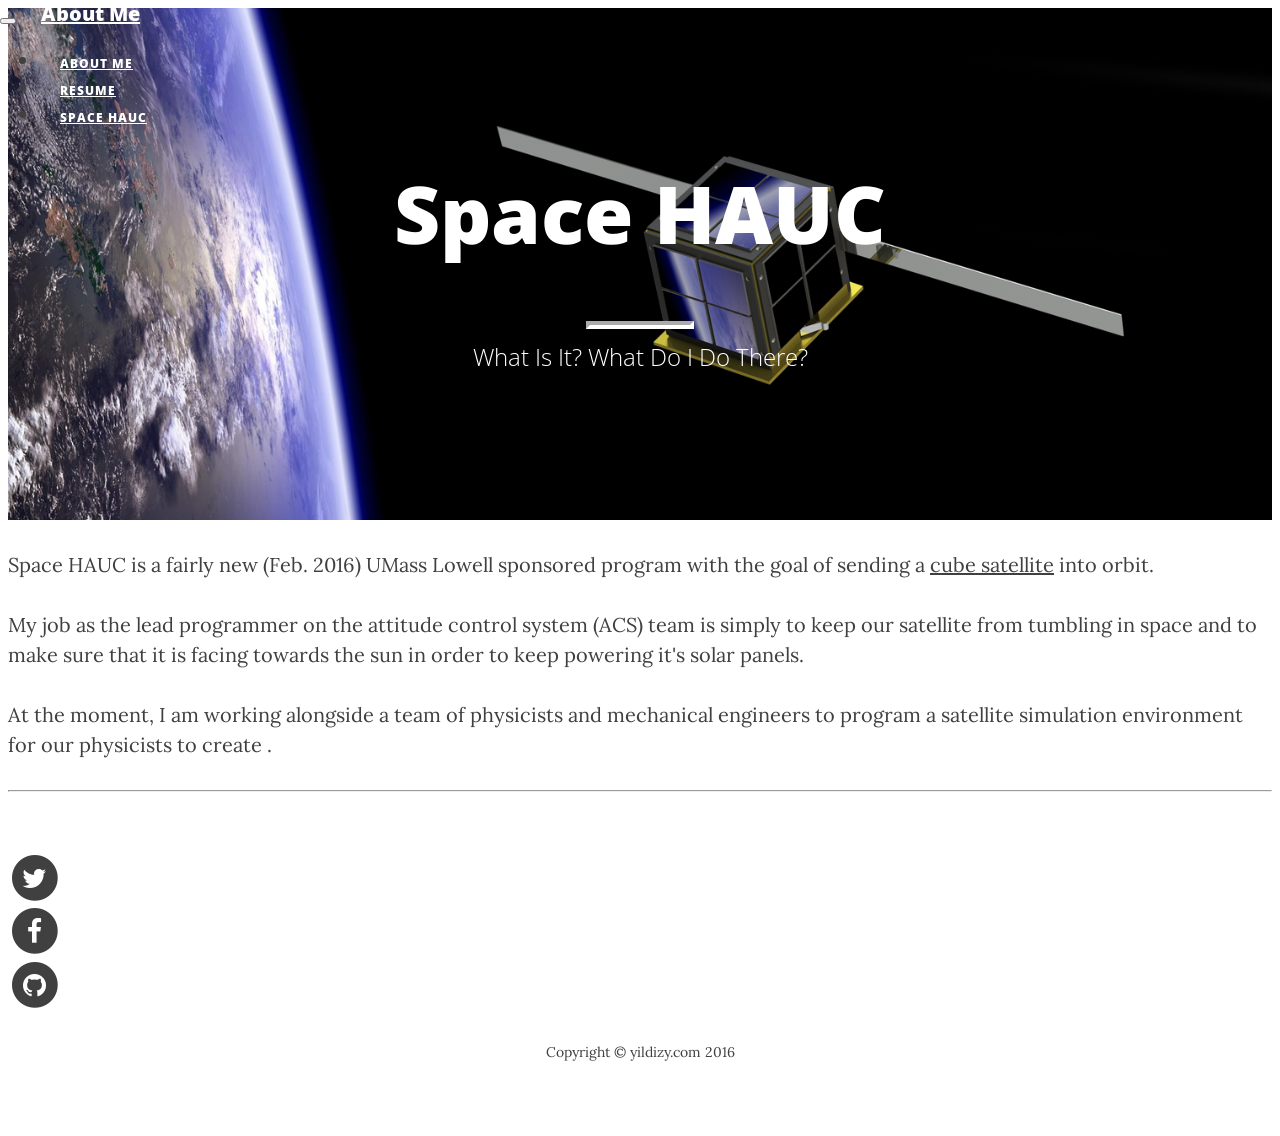
==== spacehauc.html @ 1266efca "Fixed more link problems" ====
<!DOCTYPE html>
<html lang="en">

<head>

    <meta charset="utf-8">
    <meta http-equiv="X-UA-Compatible" content="IE=edge">
    <meta name="viewport" content="width=device-width, initial-scale=1">
    <meta name="description" content="">
    <meta name="author" content="">

    <title>Yusuf Yildiz : About Me</title>

    <!-- Bootstrap Core CSS -->
    <link href="css/bootstrap.min.css" rel="stylesheet">

    <!-- Custom CSS -->
    <link href="css/clean-blog.min.css" rel="stylesheet">

    <!-- Custom Fonts -->
    <link href="http://maxcdn.bootstrapcdn.com/font-awesome/4.1.0/css/font-awesome.min.css" rel="stylesheet" type="text/css">
    <link href='http://fonts.googleapis.com/css?family=Lora:400,700,400italic,700italic' rel='stylesheet' type='text/css'>
    <link href='http://fonts.googleapis.com/css?family=Open+Sans:300italic,400italic,600italic,700italic,800italic,400,300,600,700,800' rel='stylesheet' type='text/css'>

    <!-- HTML5 Shim and Respond.js IE8 support of HTML5 elements and media queries -->
    <!-- WARNING: Respond.js doesn't work if you view the page via file:// -->
    <!--[if lt IE 9]>
        <script src="https://oss.maxcdn.com/libs/html5shiv/3.7.0/html5shiv.js"></script>
        <script src="https://oss.maxcdn.com/libs/respond.js/1.4.2/respond.min.js"></script>
    <![endif]-->

</head>

<body>

    <!-- Navigation -->
    <nav class="navbar navbar-default navbar-custom navbar-fixed-top">
        <div class="container-fluid">
            <!-- Brand and toggle get grouped for better mobile display -->
            <div class="navbar-header page-scroll">
                <button type="button" class="navbar-toggle" data-toggle="collapse" data-target="#bs-example-navbar-collapse-1">
                    <span class="sr-only">Toggle navigation</span>
                    <span class="icon-bar"></span>
                    <span class="icon-bar"></span>
                    <span class="icon-bar"></span>
                </button>
                <a class="navbar-brand" href="index.html">About Me</a>
            </div>

            <!-- Collect the nav links, forms, and other content for toggling -->
            <div class="collapse navbar-collapse" id="bs-example-navbar-collapse-1">
                <ul class="nav navbar-nav navbar-right">
                    <li>
                        <a href="index.html">About Me</a>
                    </li>
                    <li>
                        <a target="_blank" href="https://docs.google.com/document/d/1UCn6g9gbaIqjlxUUNAmhfmLmeah_G9LQYaLZNyXY_Jk/edit?usp=sharing">Resume</a>
                    </li>
                    <li>
                        <a href="spacehauc.html">Space HAUC</a>
                    </li>
                </ul>
            </div>
            <!-- /.navbar-collapse -->
        </div>
        <!-- /.container -->
    </nav>

    <!-- Page Header -->
    <!-- Set your background image for this header on the line below. -->
    <header class="intro-header" style="background-image: url('img/cubesat.png')">
        <div class="container">
            <div class="row">
                <div class="col-lg-8 col-lg-offset-2 col-md-10 col-md-offset-1">
                    <div class="page-heading">
                        <h1>Space HAUC</h1>
                        <hr class="small">
                        <span class="subheading">What Is It? What Do I Do There?</span>
                    </div>
                </div>
            </div>
        </div>
    </header>

    <!-- Main Content -->
    <div class="container">
        <div class="row">
            <div class="col-lg-8 col-lg-offset-2 col-md-10 col-md-offset-1">
                <p>Space HAUC is a fairly new (Feb. 2016) UMass Lowell sponsored program with the goal of sending a <a target="_blank" href="https://en.wikipedia.org/wiki/CubeSat">cube satellite</a> into orbit.</p>
                <p>My job as the lead programmer on the attitude control system (ACS) team is simply to keep our satellite
                from tumbling in space and to make sure that it is facing towards the sun in order to keep powering it's solar panels.</p>
                <p>At the moment, I am working alongside a team of physicists and mechanical engineers to program a satellite simulation environment for our physicists to create . 
                <p>
            </div>
        </div>
    </div>

    <hr>

    <!-- Footer -->
    <footer>
        <div class="container">
            <div class="row">
                <div class="col-lg-8 col-lg-offset-2 col-md-10 col-md-offset-1">
                    <ul class="list-inline text-center">
                        <li>
                            <a href="#">
                                <span class="fa-stack fa-lg">
                                    <i class="fa fa-circle fa-stack-2x"></i>
                                    <i class="fa fa-twitter fa-stack-1x fa-inverse"></i>
                                </span>
                            </a>
                        </li>
                        <li>
                            <a href="#">
                                <span class="fa-stack fa-lg">
                                    <i class="fa fa-circle fa-stack-2x"></i>
                                    <i class="fa fa-facebook fa-stack-1x fa-inverse"></i>
                                </span>
                            </a>
                        </li>
                        <li>
                            <a href="#">
                                <span class="fa-stack fa-lg">
                                    <i class="fa fa-circle fa-stack-2x"></i>
                                    <i class="fa fa-github fa-stack-1x fa-inverse"></i>
                                </span>
                            </a>
                        </li>
                    </ul>
                    <p class="copyright text-muted">Copyright &copy; yildizy.com 2016</p>
                </div>
            </div>
        </div>
    </footer>

    <!-- jQuery -->
    <script src="js/jquery.js"></script>

    <!-- Bootstrap Core JavaScript -->
    <script src="js/bootstrap.min.js"></script>

    <!-- Custom Theme JavaScript -->
    <script src="js/clean-blog.min.js"></script>

</body>

</html>
---- css/clean-blog.min.css ----
/*!
 * Clean Blog v1.0.0 (http://startbootstrap.com)
 * Copyright 2014 Start Bootstrap
 * Licensed under Apache 2.0 (https://github.com/IronSummitMedia/startbootstrap/blob/gh-pages/LICENSE)
 */

body{font-family:Lora,'Times New Roman',serif;font-size:20px;color:#404040}p{line-height:1.5;margin:30px 0}p a{text-decoration:underline}h1,h2,h3,h4,h5,h6{font-family:'Open Sans','Helvetica Neue',Helvetica,Arial,sans-serif;font-weight:800}a{color:#404040}a:hover,a:focus{color:#0085a1}a img:hover,a img:focus{cursor:zoom-in}blockquote{color:gray;font-style:italic}hr.small{max-width:100px;margin:15px auto;border-width:4px;border-color:#fff}.navbar-custom{position:absolute;top:0;left:0;width:100%;z-index:3;font-family:'Open Sans','Helvetica Neue',Helvetica,Arial,sans-serif}.navbar-custom .navbar-brand{font-weight:800}.navbar-custom .nav li a{text-transform:uppercase;font-size:12px;font-weight:800;letter-spacing:1px}@media only screen and (min-width:768px){.navbar-custom{background:0 0;border-bottom:1px solid transparent}.navbar-custom .navbar-brand{color:#fff;padding:20px}.navbar-custom .navbar-brand:hover,.navbar-custom .navbar-brand:focus{color:rgba(255,255,255,.8)}.navbar-custom .nav li a{color:#fff;padding:20px}.navbar-custom .nav li a:hover,.navbar-custom .nav li a:focus{color:rgba(255,255,255,.8)}}@media only screen and (min-width:1170px){.navbar-custom{-webkit-transition:background-color .3s;-moz-transition:background-color .3s;transition:background-color .3s;-webkit-transform:translate3d(0,0,0);-moz-transform:translate3d(0,0,0);-ms-transform:translate3d(0,0,0);-o-transform:translate3d(0,0,0);transform:translate3d(0,0,0);-webkit-backface-visibility:hidden;backface-visibility:hidden}.navbar-custom.is-fixed{position:fixed;top:-61px;background-color:rgba(255,255,255,.9);border-bottom:1px solid #f2f2f2;-webkit-transition:-webkit-transform .3s;-moz-transition:-moz-transform .3s;transition:transform .3s}.navbar-custom.is-fixed .navbar-brand{color:#404040}.navbar-custom.is-fixed .navbar-brand:hover,.navbar-custom.is-fixed .navbar-brand:focus{color:#0085a1}.navbar-custom.is-fixed .nav li a{color:#404040}.navbar-custom.is-fixed .nav li a:hover,.navbar-custom.is-fixed .nav li a:focus{color:#0085a1}.navbar-custom.is-visible{-webkit-transform:translate3d(0,100%,0);-moz-transform:translate3d(0,100%,0);-ms-transform:translate3d(0,100%,0);-o-transform:translate3d(0,100%,0);transform:translate3d(0,100%,0)}}.intro-header{background-color:gray;background:no-repeat center center;background-attachment:scroll;-webkit-background-size:cover;-moz-background-size:cover;background-size:cover;-o-background-size:cover;margin-bottom:0px}.intro-header .site-heading,.intro-header .post-heading,.intro-header .page-heading{padding:100px 0 50px;color:#fff}@media only screen and (min-width:768px){.intro-header .site-heading,.intro-header .post-heading,.intro-header .page-heading{padding:150px 0}}.intro-header .site-heading,.intro-header .page-heading{text-align:center}.intro-header .site-heading h1,.intro-header .page-heading h1{margin-top:0;font-size:50px}.intro-header .site-heading .subheading,.intro-header .page-heading .subheading{font-size:24px;line-height:1.1;display:block;font-family:'Open Sans','Helvetica Neue',Helvetica,Arial,sans-serif;font-weight:300;margin:10px 0 0}@media only screen and (min-width:768px){.intro-header .site-heading h1,.intro-header .page-heading h1{font-size:80px}}.intro-header .post-heading h1{font-size:35px}.intro-header .post-heading .subheading,.intro-header .post-heading .meta{line-height:1.1;display:block}.intro-header .post-heading .subheading{font-family:'Open Sans','Helvetica Neue',Helvetica,Arial,sans-serif;font-size:24px;margin:10px 0 30px;font-weight:600}.intro-header .post-heading .meta{font-family:Lora,'Times New Roman',serif;font-style:italic;font-weight:300;font-size:20px}.intro-header .post-heading .meta a{color:#fff}@media only screen and (min-width:768px){.intro-header .post-heading h1{font-size:55px}.intro-header .post-heading .subheading{font-size:30px}}.post-preview>a{color:#404040}.post-preview>a:hover,.post-preview>a:focus{text-decoration:none;color:#0085a1}.post-preview>a>.post-title{font-size:30px;margin-top:30px;margin-bottom:10px}.post-preview>a>.post-subtitle{margin:0;font-weight:300;margin-bottom:10px}.post-preview>.post-meta{color:gray;font-size:18px;font-style:italic;margin-top:0}.post-preview>.post-meta>a{text-decoration:none;color:#404040}.post-preview>.post-meta>a:hover,.post-preview>.post-meta>a:focus{color:#0085a1;text-decoration:underline}@media only screen and (min-width:768px){.post-preview>a>.post-title{font-size:36px}}.section-heading{font-size:36px;margin-top:60px;font-weight:700}.caption{text-align:center;font-size:14px;padding:10px;font-style:italic;margin:0;display:block;border-bottom-right-radius:5px;border-bottom-left-radius:5px}footer{padding:50px 0 65px}footer .list-inline{margin:0;padding:0}footer .copyright{font-size:14px;text-align:center;margin-bottom:0}.floating-label-form-group{font-size:14px;position:relative;margin-bottom:0;padding-bottom:.5em;border-bottom:1px solid #eee}.floating-label-form-group input,.floating-label-form-group textarea{z-index:1;position:relative;padding-right:0;padding-left:0;border:none;border-radius:0;font-size:1.5em;background:0 0;box-shadow:none!important;resize:none}.floating-label-form-group label{display:block;z-index:0;position:relative;top:2em;margin:0;font-size:.85em;line-height:1.764705882em;vertical-align:middle;vertical-align:baseline;opacity:0;-webkit-transition:top .3s ease,opacity .3s ease;-moz-transition:top .3s ease,opacity .3s ease;-ms-transition:top .3s ease,opacity .3s ease;transition:top .3s ease,opacity .3s ease}.floating-label-form-group::not(:first-child){padding-left:14px;border-left:1px solid #eee}.floating-label-form-group-with-value label{top:0;opacity:1}.floating-label-form-group-with-focus label{color:#0085a1}form .row:first-child .floating-label-form-group{border-top:1px solid #eee}.btn{font-family:'Open Sans','Helvetica Neue',Helvetica,Arial,sans-serif;text-transform:uppercase;font-size:14px;font-weight:800;letter-spacing:1px;border-radius:0;padding:15px 25px}.btn-lg{font-size:16px;padding:25px 35px}.btn-default:hover,.btn-default:focus{background-color:#0085a1;border:1px solid #0085a1;color:#fff}.pager{margin:20px 0 0}.pager li>a,.pager li>span{font-family:'Open Sans','Helvetica Neue',Helvetica,Arial,sans-serif;text-transform:uppercase;font-size:14px;font-weight:800;letter-spacing:1px;padding:15px 25px;background-color:#fff;border-radius:0}.pager li>a:hover,.pager li>a:focus{color:#fff;background-color:#0085a1;border:1px solid #0085a1}.pager .disabled>a,.pager .disabled>a:hover,.pager .disabled>a:focus,.pager .disabled>span{color:gray;background-color:#404040;cursor:not-allowed}::-moz-selection{color:#fff;text-shadow:none;background:#0085a1}::selection{color:#fff;text-shadow:none;background:#0085a1}img::selection{color:#fff;background:0 0}img::-moz-selection{color:#fff;background:0 0}body{webkit-tap-highlight-color:#0085a1}
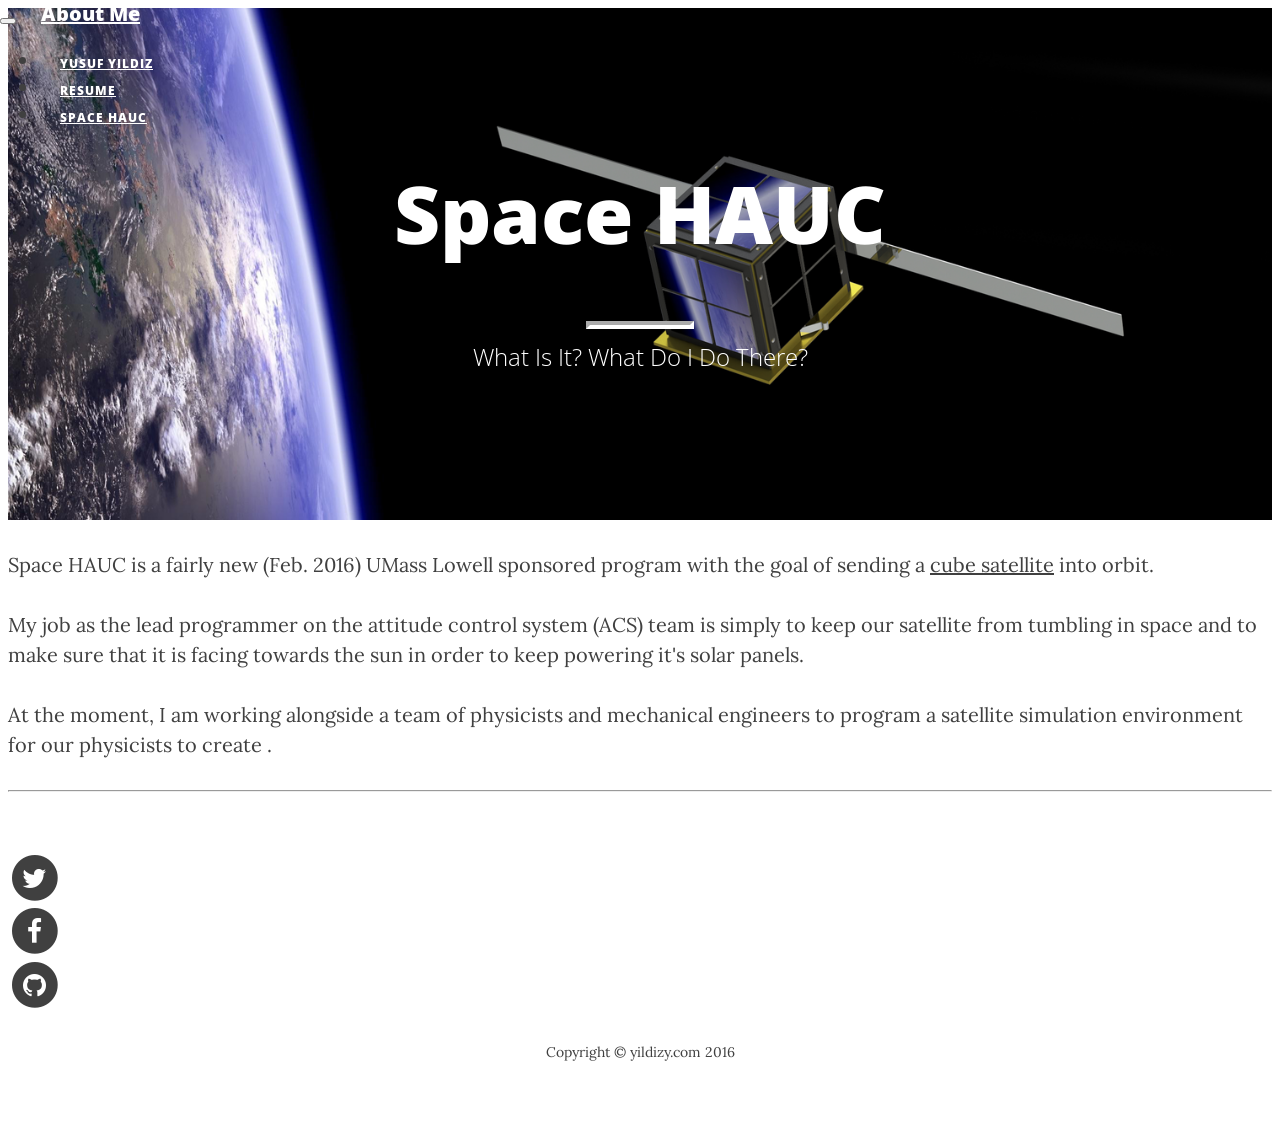
==== commit 80705579: "Editted Linking in Homepage and SpaceHauc Headers" ====
--- a/spacehauc.html
+++ b/spacehauc.html
@@ -9,7 +9,7 @@
     <meta name="description" content="">
     <meta name="author" content="">
 
-    <title>Yusuf Yildiz : About Me</title>
+    <title>Yusuf Yildiz : Space HAUC</title>
 
     <!-- Bootstrap Core CSS -->
     <link href="css/bootstrap.min.css" rel="stylesheet">
@@ -51,7 +51,7 @@
             <div class="collapse navbar-collapse" id="bs-example-navbar-collapse-1">
                 <ul class="nav navbar-nav navbar-right">
                     <li>
-                        <a href="index.html">About Me</a>
+                        <a href="index.html">Yusuf Yildiz</a>
                     </li>
                     <li>
                         <a target="_blank" href="https://docs.google.com/document/d/1UCn6g9gbaIqjlxUUNAmhfmLmeah_G9LQYaLZNyXY_Jk/edit?usp=sharing">Resume</a>
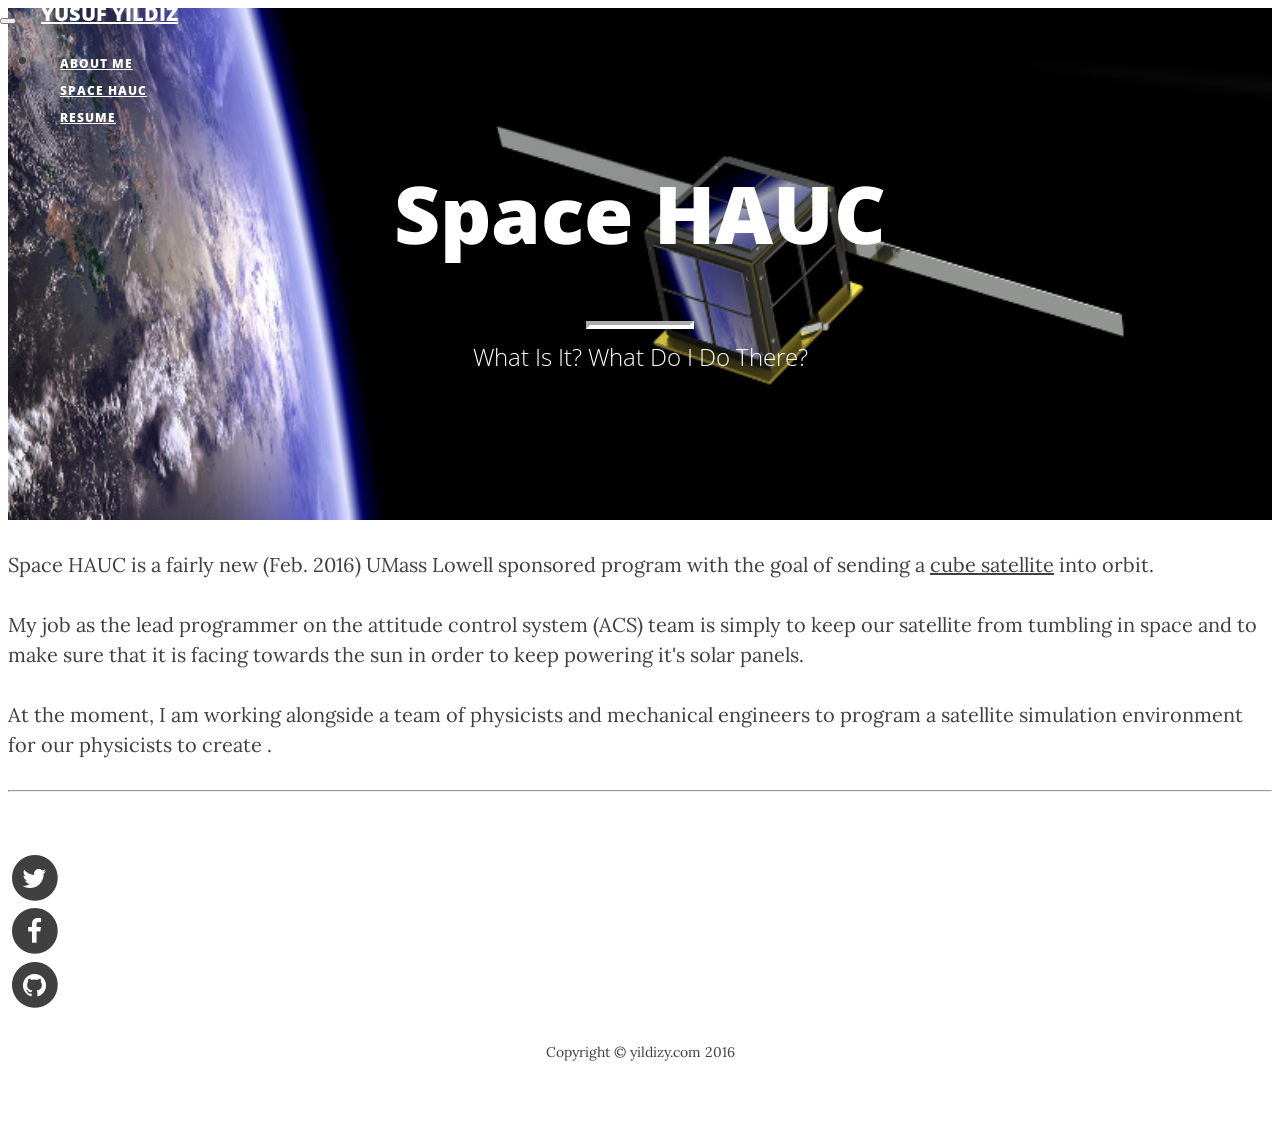
==== commit 475bc07e: "Small Changes to Naming of Links" ====
--- a/spacehauc.html
+++ b/spacehauc.html
@@ -44,20 +44,20 @@
                     <span class="icon-bar"></span>
                     <span class="icon-bar"></span>
                 </button>
-                <a class="navbar-brand" href="index.html">About Me</a>
+                <a class="navbar-brand" href="http://yildizy.com">YUSUF YILDIZ</a>
             </div>
 
             <!-- Collect the nav links, forms, and other content for toggling -->
             <div class="collapse navbar-collapse" id="bs-example-navbar-collapse-1">
                 <ul class="nav navbar-nav navbar-right">
                     <li>
-                        <a href="index.html">Yusuf Yildiz</a>
+                        <a href="index.html">About Me</a>
+                    </li>
+                    <li>
+                        <a href="spacehauc.html">Space HAUC</a>
                     </li>
                     <li>
                         <a target="_blank" href="https://docs.google.com/document/d/1UCn6g9gbaIqjlxUUNAmhfmLmeah_G9LQYaLZNyXY_Jk/edit?usp=sharing">Resume</a>
-                    </li>
-                    <li>
-                        <a href="spacehauc.html">Space HAUC</a>
                     </li>
                 </ul>
             </div>
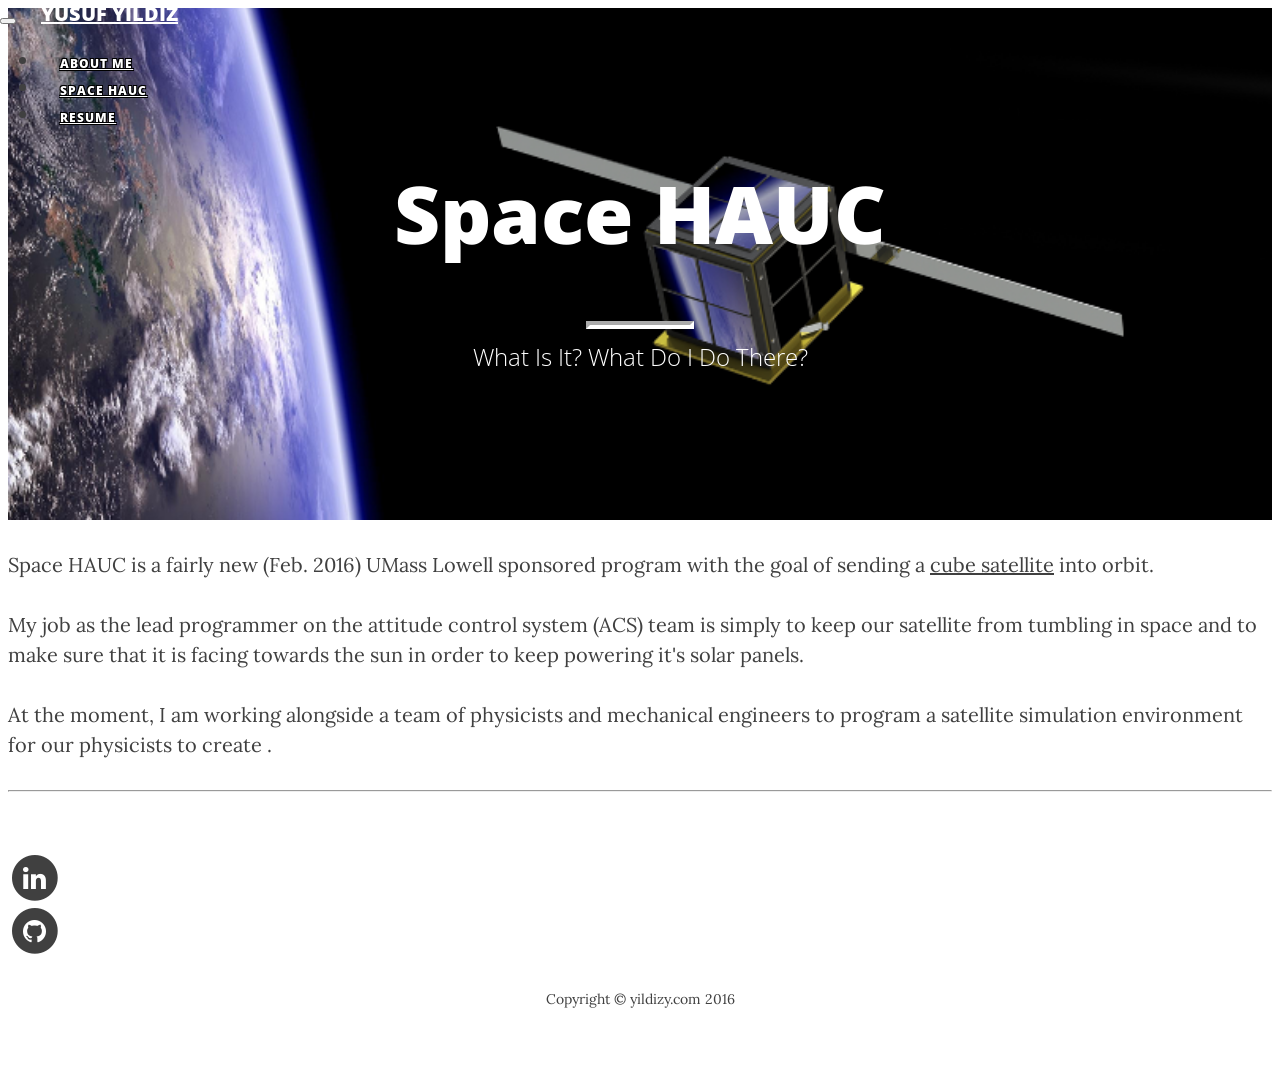
==== commit f17678ff: "Added link hrefs" ====
--- a/spacehauc.html
+++ b/spacehauc.html
@@ -103,24 +103,16 @@
             <div class="row">
                 <div class="col-lg-8 col-lg-offset-2 col-md-10 col-md-offset-1">
                     <ul class="list-inline text-center">
-                        <li>
-                            <a href="#">
+                         <li>
+                            <a href="https://www.linkedin.com/in/yusuf-yildiz-591a98aa">
                                 <span class="fa-stack fa-lg">
                                     <i class="fa fa-circle fa-stack-2x"></i>
-                                    <i class="fa fa-twitter fa-stack-1x fa-inverse"></i>
+                                    <i class="fa fa-linkedin fa-stack-1x fa-inverse"></i>
                                 </span>
                             </a>
                         </li>
                         <li>
-                            <a href="#">
-                                <span class="fa-stack fa-lg">
-                                    <i class="fa fa-circle fa-stack-2x"></i>
-                                    <i class="fa fa-facebook fa-stack-1x fa-inverse"></i>
-                                </span>
-                            </a>
-                        </li>
-                        <li>
-                            <a href="#">
+                            <a href="https://github.com/yyildiz/">
                                 <span class="fa-stack fa-lg">
                                     <i class="fa fa-circle fa-stack-2x"></i>
                                     <i class="fa fa-github fa-stack-1x fa-inverse"></i>
--- a/css/clean-blog.min.css
+++ b/css/clean-blog.min.css
@@ -4,4 +4,4 @@
  * Licensed under Apache 2.0 (https://github.com/IronSummitMedia/startbootstrap/blob/gh-pages/LICENSE)
  */
 
-body{font-family:Lora,'Times New Roman',serif;font-size:20px;color:#404040}p{line-height:1.5;margin:30px 0}p a{text-decoration:underline}h1,h2,h3,h4,h5,h6{font-family:'Open Sans','Helvetica Neue',Helvetica,Arial,sans-serif;font-weight:800}a{color:#404040}a:hover,a:focus{color:#0085a1}a img:hover,a img:focus{cursor:zoom-in}blockquote{color:gray;font-style:italic}hr.small{max-width:100px;margin:15px auto;border-width:4px;border-color:#fff}.navbar-custom{position:absolute;top:0;left:0;width:100%;z-index:3;font-family:'Open Sans','Helvetica Neue',Helvetica,Arial,sans-serif}.navbar-custom .navbar-brand{font-weight:800}.navbar-custom .nav li a{text-transform:uppercase;font-size:12px;font-weight:800;letter-spacing:1px}@media only screen and (min-width:768px){.navbar-custom{background:0 0;border-bottom:1px solid transparent}.navbar-custom .navbar-brand{color:#fff;padding:20px}.navbar-custom .navbar-brand:hover,.navbar-custom .navbar-brand:focus{color:rgba(255,255,255,.8)}.navbar-custom .nav li a{color:#fff;padding:20px}.navbar-custom .nav li a:hover,.navbar-custom .nav li a:focus{color:rgba(255,255,255,.8)}}@media only screen and (min-width:1170px){.navbar-custom{-webkit-transition:background-color .3s;-moz-transition:background-color .3s;transition:background-color .3s;-webkit-transform:translate3d(0,0,0);-moz-transform:translate3d(0,0,0);-ms-transform:translate3d(0,0,0);-o-transform:translate3d(0,0,0);transform:translate3d(0,0,0);-webkit-backface-visibility:hidden;backface-visibility:hidden}.navbar-custom.is-fixed{position:fixed;top:-61px;background-color:rgba(255,255,255,.9);border-bottom:1px solid #f2f2f2;-webkit-transition:-webkit-transform .3s;-moz-transition:-moz-transform .3s;transition:transform .3s}.navbar-custom.is-fixed .navbar-brand{color:#404040}.navbar-custom.is-fixed .navbar-brand:hover,.navbar-custom.is-fixed .navbar-brand:focus{color:#0085a1}.navbar-custom.is-fixed .nav li a{color:#404040}.navbar-custom.is-fixed .nav li a:hover,.navbar-custom.is-fixed .nav li a:focus{color:#0085a1}.navbar-custom.is-visible{-webkit-transform:translate3d(0,100%,0);-moz-transform:translate3d(0,100%,0);-ms-transform:translate3d(0,100%,0);-o-transform:translate3d(0,100%,0);transform:translate3d(0,100%,0)}}.intro-header{background-color:gray;background:no-repeat center center;background-attachment:scroll;-webkit-background-size:cover;-moz-background-size:cover;background-size:cover;-o-background-size:cover;margin-bottom:0px}.intro-header .site-heading,.intro-header .post-heading,.intro-header .page-heading{padding:100px 0 50px;color:#fff}@media only screen and (min-width:768px){.intro-header .site-heading,.intro-header .post-heading,.intro-header .page-heading{padding:150px 0}}.intro-header .site-heading,.intro-header .page-heading{text-align:center}.intro-header .site-heading h1,.intro-header .page-heading h1{margin-top:0;font-size:50px}.intro-header .site-heading .subheading,.intro-header .page-heading .subheading{font-size:24px;line-height:1.1;display:block;font-family:'Open Sans','Helvetica Neue',Helvetica,Arial,sans-serif;font-weight:300;margin:10px 0 0}@media only screen and (min-width:768px){.intro-header .site-heading h1,.intro-header .page-heading h1{font-size:80px}}.intro-header .post-heading h1{font-size:35px}.intro-header .post-heading .subheading,.intro-header .post-heading .meta{line-height:1.1;display:block}.intro-header .post-heading .subheading{font-family:'Open Sans','Helvetica Neue',Helvetica,Arial,sans-serif;font-size:24px;margin:10px 0 30px;font-weight:600}.intro-header .post-heading .meta{font-family:Lora,'Times New Roman',serif;font-style:italic;font-weight:300;font-size:20px}.intro-header .post-heading .meta a{color:#fff}@media only screen and (min-width:768px){.intro-header .post-heading h1{font-size:55px}.intro-header .post-heading .subheading{font-size:30px}}.post-preview>a{color:#404040}.post-preview>a:hover,.post-preview>a:focus{text-decoration:none;color:#0085a1}.post-preview>a>.post-title{font-size:30px;margin-top:30px;margin-bottom:10px}.post-preview>a>.post-subtitle{margin:0;font-weight:300;margin-bottom:10px}.post-preview>.post-meta{color:gray;font-size:18px;font-style:italic;margin-top:0}.post-preview>.post-meta>a{text-decoration:none;color:#404040}.post-preview>.post-meta>a:hover,.post-preview>.post-meta>a:focus{color:#0085a1;text-decoration:underline}@media only screen and (min-width:768px){.post-preview>a>.post-title{font-size:36px}}.section-heading{font-size:36px;margin-top:60px;font-weight:700}.caption{text-align:center;font-size:14px;padding:10px;font-style:italic;margin:0;display:block;border-bottom-right-radius:5px;border-bottom-left-radius:5px}footer{padding:50px 0 65px}footer .list-inline{margin:0;padding:0}footer .copyright{font-size:14px;text-align:center;margin-bottom:0}.floating-label-form-group{font-size:14px;position:relative;margin-bottom:0;padding-bottom:.5em;border-bottom:1px solid #eee}.floating-label-form-group input,.floating-label-form-group textarea{z-index:1;position:relative;padding-right:0;padding-left:0;border:none;border-radius:0;font-size:1.5em;background:0 0;box-shadow:none!important;resize:none}.floating-label-form-group label{display:block;z-index:0;position:relative;top:2em;margin:0;font-size:.85em;line-height:1.764705882em;vertical-align:middle;vertical-align:baseline;opacity:0;-webkit-transition:top .3s ease,opacity .3s ease;-moz-transition:top .3s ease,opacity .3s ease;-ms-transition:top .3s ease,opacity .3s ease;transition:top .3s ease,opacity .3s ease}.floating-label-form-group::not(:first-child){padding-left:14px;border-left:1px solid #eee}.floating-label-form-group-with-value label{top:0;opacity:1}.floating-label-form-group-with-focus label{color:#0085a1}form .row:first-child .floating-label-form-group{border-top:1px solid #eee}.btn{font-family:'Open Sans','Helvetica Neue',Helvetica,Arial,sans-serif;text-transform:uppercase;font-size:14px;font-weight:800;letter-spacing:1px;border-radius:0;padding:15px 25px}.btn-lg{font-size:16px;padding:25px 35px}.btn-default:hover,.btn-default:focus{background-color:#0085a1;border:1px solid #0085a1;color:#fff}.pager{margin:20px 0 0}.pager li>a,.pager li>span{font-family:'Open Sans','Helvetica Neue',Helvetica,Arial,sans-serif;text-transform:uppercase;font-size:14px;font-weight:800;letter-spacing:1px;padding:15px 25px;background-color:#fff;border-radius:0}.pager li>a:hover,.pager li>a:focus{color:#fff;background-color:#0085a1;border:1px solid #0085a1}.pager .disabled>a,.pager .disabled>a:hover,.pager .disabled>a:focus,.pager .disabled>span{color:gray;background-color:#404040;cursor:not-allowed}::-moz-selection{color:#fff;text-shadow:none;background:#0085a1}::selection{color:#fff;text-shadow:none;background:#0085a1}img::selection{color:#fff;background:0 0}img::-moz-selection{color:#fff;background:0 0}body{webkit-tap-highlight-color:#0085a1}
+body{font-family:Lora,'Times New Roman',serif;font-size:20px;color:#404040}p{line-height:1.5;margin:30px 0}p a{text-decoration:underline}h1,h2,h3,h4,h5,h6{font-family:'Open Sans','Helvetica Neue',Helvetica,Arial,sans-serif;font-weight:800}a{color:#404040}a:hover,a:focus{color:#0085a1}a img:hover,a img:focus{cursor:zoom-in}blockquote{color:gray;font-style:italic}hr.small{max-width:100px;margin:15px auto;border-width:4px;border-color:#fff}.navbar-custom{position:absolute;top:0;left:0;width:100%;z-index:3;font-family:'Open Sans','Helvetica Neue',Helvetica,Arial,sans-serif}.navbar-custom .navbar-brand{font-weight:800}.navbar-custom .nav li a{text-transform:uppercase;text-shadow: -1px -1px 0 #000, 1px -1px 0 #000, -1px 1px 0 #000, 1px 1px 0 #000; letter-spacing: 1px; font-size:12px;font-weight:800;letter-spacing:1px}@media only screen and (min-width:768px){.navbar-custom{background:0 0;border-bottom:1px solid transparent}.navbar-custom .navbar-brand{color:#fff;padding:20px}.navbar-custom .navbar-brand:hover,.navbar-custom .navbar-brand:focus{color:rgba(255,255,255,.8)}.navbar-custom .nav li a{color:#fff;padding:20px}.navbar-custom .nav li a:hover,.navbar-custom .nav li a:focus{color:rgba(255,255,255,.8)}}@media only screen and (min-width:1170px){.navbar-custom{-webkit-transition:background-color .3s;-moz-transition:background-color .3s;transition:background-color .3s;-webkit-transform:translate3d(0,0,0);-moz-transform:translate3d(0,0,0);-ms-transform:translate3d(0,0,0);-o-transform:translate3d(0,0,0);transform:translate3d(0,0,0);-webkit-backface-visibility:hidden;backface-visibility:hidden}.navbar-custom.is-fixed{position:fixed;top:-61px;background-color:rgba(255,255,255,.9);border-bottom:1px solid #f2f2f2;-webkit-transition:-webkit-transform .3s;-moz-transition:-moz-transform .3s;transition:transform .3s}.navbar-custom.is-fixed .navbar-brand{color:#404040}.navbar-custom.is-fixed .navbar-brand:hover,.navbar-custom.is-fixed .navbar-brand:focus{color:#0085a1}.navbar-custom.is-fixed .nav li a{color:#404040}.navbar-custom.is-fixed .nav li a:hover,.navbar-custom.is-fixed .nav li a:focus{color:#0085a1}.navbar-custom.is-visible{-webkit-transform:translate3d(0,100%,0);-moz-transform:translate3d(0,100%,0);-ms-transform:translate3d(0,100%,0);-o-transform:translate3d(0,100%,0);transform:translate3d(0,100%,0)}}.intro-header{background-color:gray;background:no-repeat center center;background-attachment:scroll;-webkit-background-size:cover;-moz-background-size:cover;background-size:cover;-o-background-size:cover;margin-bottom:0px}.intro-header .site-heading,.intro-header .post-heading,.intro-header .page-heading{padding:100px 0 50px;color:#fff}@media only screen and (min-width:768px){.intro-header .site-heading,.intro-header .post-heading,.intro-header .page-heading{padding:150px 0}}.intro-header .site-heading,.intro-header .page-heading{text-align:center}.intro-header .site-heading h1,.intro-header .page-heading h1{margin-top:0;font-size:50px}.intro-header .site-heading .subheading,.intro-header .page-heading .subheading{font-size:24px;line-height:1.1;display:block;font-family:'Open Sans','Helvetica Neue',Helvetica,Arial,sans-serif;font-weight:300;margin:10px 0 0}@media only screen and (min-width:768px){.intro-header .site-heading h1,.intro-header .page-heading h1{font-size:80px}}.intro-header .post-heading h1{font-size:35px}.intro-header .post-heading .subheading,.intro-header .post-heading .meta{line-height:1.1;display:block}.intro-header .post-heading .subheading{font-family:'Open Sans','Helvetica Neue',Helvetica,Arial,sans-serif;font-size:24px;margin:10px 0 30px;font-weight:600}.intro-header .post-heading .meta{font-family:Lora,'Times New Roman',serif;font-style:italic;font-weight:300;font-size:20px}.intro-header .post-heading .meta a{color:#fff}@media only screen and (min-width:768px){.intro-header .post-heading h1{font-size:55px}.intro-header .post-heading .subheading{font-size:30px}}.post-preview>a{color:#404040}.post-preview>a:hover,.post-preview>a:focus{text-decoration:none;color:#0085a1}.post-preview>a>.post-title{font-size:30px;margin-top:30px;margin-bottom:10px}.post-preview>a>.post-subtitle{margin:0;font-weight:300;margin-bottom:10px}.post-preview>.post-meta{color:gray;font-size:18px;font-style:italic;margin-top:0}.post-preview>.post-meta>a{text-decoration:none;color:#404040}.post-preview>.post-meta>a:hover,.post-preview>.post-meta>a:focus{color:#0085a1;text-decoration:underline}@media only screen and (min-width:768px){.post-preview>a>.post-title{font-size:36px}}.section-heading{font-size:36px;margin-top:60px;font-weight:700}.caption{text-align:center;font-size:14px;padding:10px;font-style:italic;margin:0;display:block;border-bottom-right-radius:5px;border-bottom-left-radius:5px}footer{padding:50px 0 65px}footer .list-inline{margin:0;padding:0}footer .copyright{font-size:14px;text-align:center;margin-bottom:0}.floating-label-form-group{font-size:14px;position:relative;margin-bottom:0;padding-bottom:.5em;border-bottom:1px solid #eee}.floating-label-form-group input,.floating-label-form-group textarea{z-index:1;position:relative;padding-right:0;padding-left:0;border:none;border-radius:0;font-size:1.5em;background:0 0;box-shadow:none!important;resize:none}.floating-label-form-group label{display:block;z-index:0;position:relative;top:2em;margin:0;font-size:.85em;line-height:1.764705882em;vertical-align:middle;vertical-align:baseline;opacity:0;-webkit-transition:top .3s ease,opacity .3s ease;-moz-transition:top .3s ease,opacity .3s ease;-ms-transition:top .3s ease,opacity .3s ease;transition:top .3s ease,opacity .3s ease}.floating-label-form-group::not(:first-child){padding-left:14px;border-left:1px solid #eee}.floating-label-form-group-with-value label{top:0;opacity:1}.floating-label-form-group-with-focus label{color:#0085a1}form .row:first-child .floating-label-form-group{border-top:1px solid #eee}.btn{font-family:'Open Sans','Helvetica Neue',Helvetica,Arial,sans-serif;text-transform:uppercase;font-size:14px;font-weight:800;letter-spacing:1px;border-radius:0;padding:15px 25px}.btn-lg{font-size:16px;padding:25px 35px}.btn-default:hover,.btn-default:focus{background-color:#0085a1;border:1px solid #0085a1;color:#fff}.pager{margin:20px 0 0}.pager li>a,.pager li>span{font-family:'Open Sans','Helvetica Neue',Helvetica,Arial,sans-serif;text-transform:uppercase;font-size:14px;font-weight:800;letter-spacing:1px;padding:15px 25px;background-color:#fff;border-radius:0}.pager li>a:hover,.pager li>a:focus{color:#fff;background-color:#0085a1;border:1px solid #0085a1}.pager .disabled>a,.pager .disabled>a:hover,.pager .disabled>a:focus,.pager .disabled>span{color:gray;background-color:#404040;cursor:not-allowed}::-moz-selection{color:#fff;text-shadow:none;background:#0085a1}::selection{color:#fff;text-shadow:none;background:#0085a1}img::selection{color:#fff;background:0 0}img::-moz-selection{color:#fff;background:0 0}body{webkit-tap-highlight-color:#0085a1}
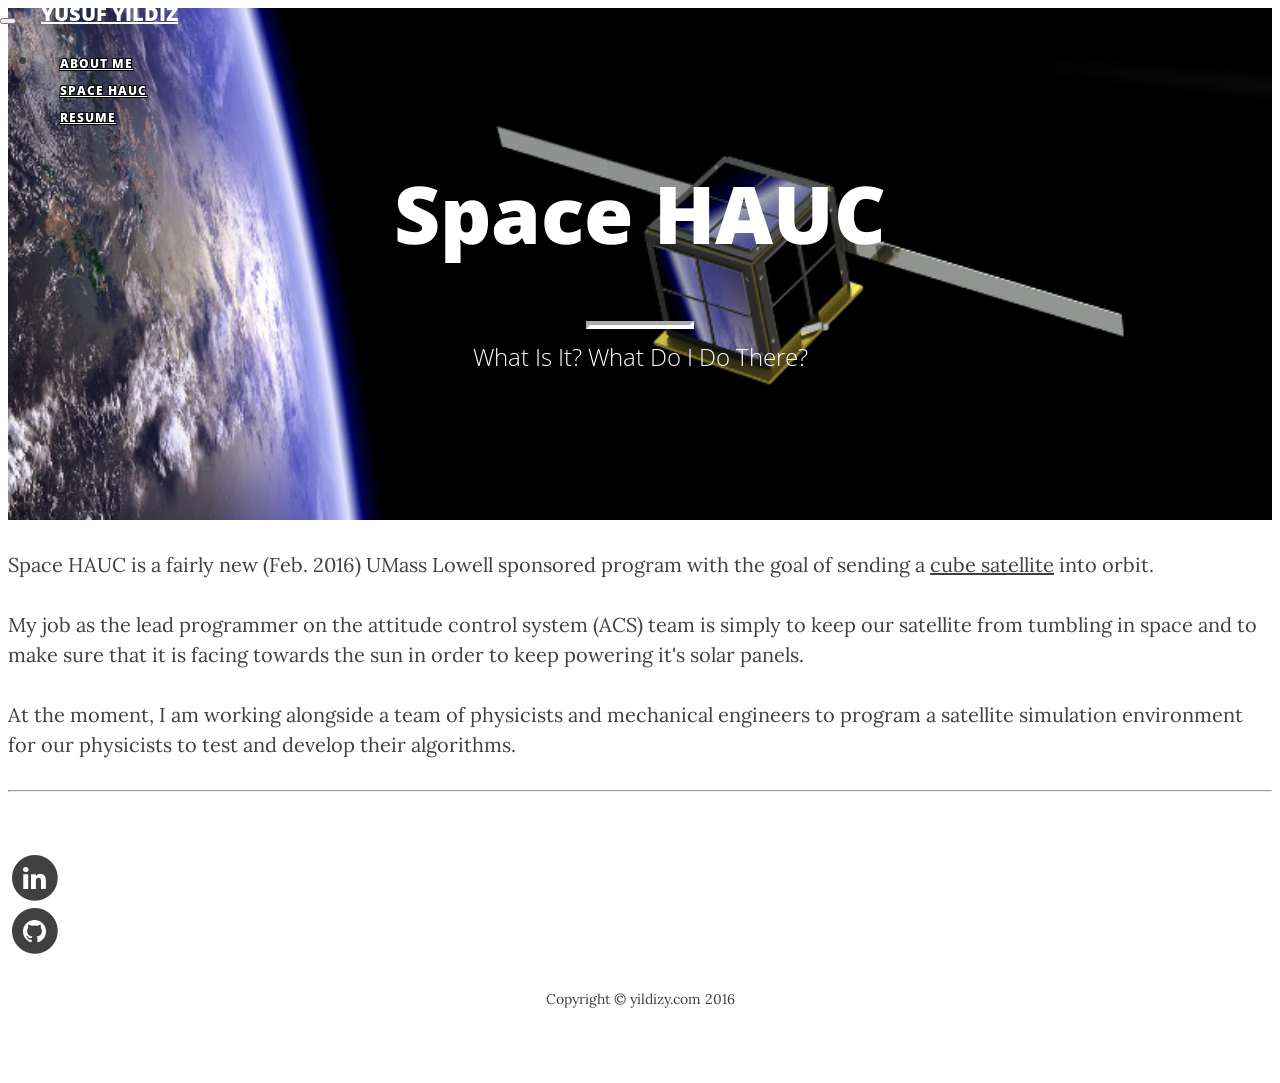
==== commit 544edcaf: "Edited SpaceHauc Site" ====
--- a/spacehauc.html
+++ b/spacehauc.html
@@ -89,7 +89,7 @@
                 <p>Space HAUC is a fairly new (Feb. 2016) UMass Lowell sponsored program with the goal of sending a <a target="_blank" href="https://en.wikipedia.org/wiki/CubeSat">cube satellite</a> into orbit.</p>
                 <p>My job as the lead programmer on the attitude control system (ACS) team is simply to keep our satellite
                 from tumbling in space and to make sure that it is facing towards the sun in order to keep powering it's solar panels.</p>
-                <p>At the moment, I am working alongside a team of physicists and mechanical engineers to program a satellite simulation environment for our physicists to create . 
+                <p>At the moment, I am working alongside a team of physicists and mechanical engineers to program a satellite simulation environment for our physicists to test and develop their algorithms. 
                 <p>
             </div>
         </div>
